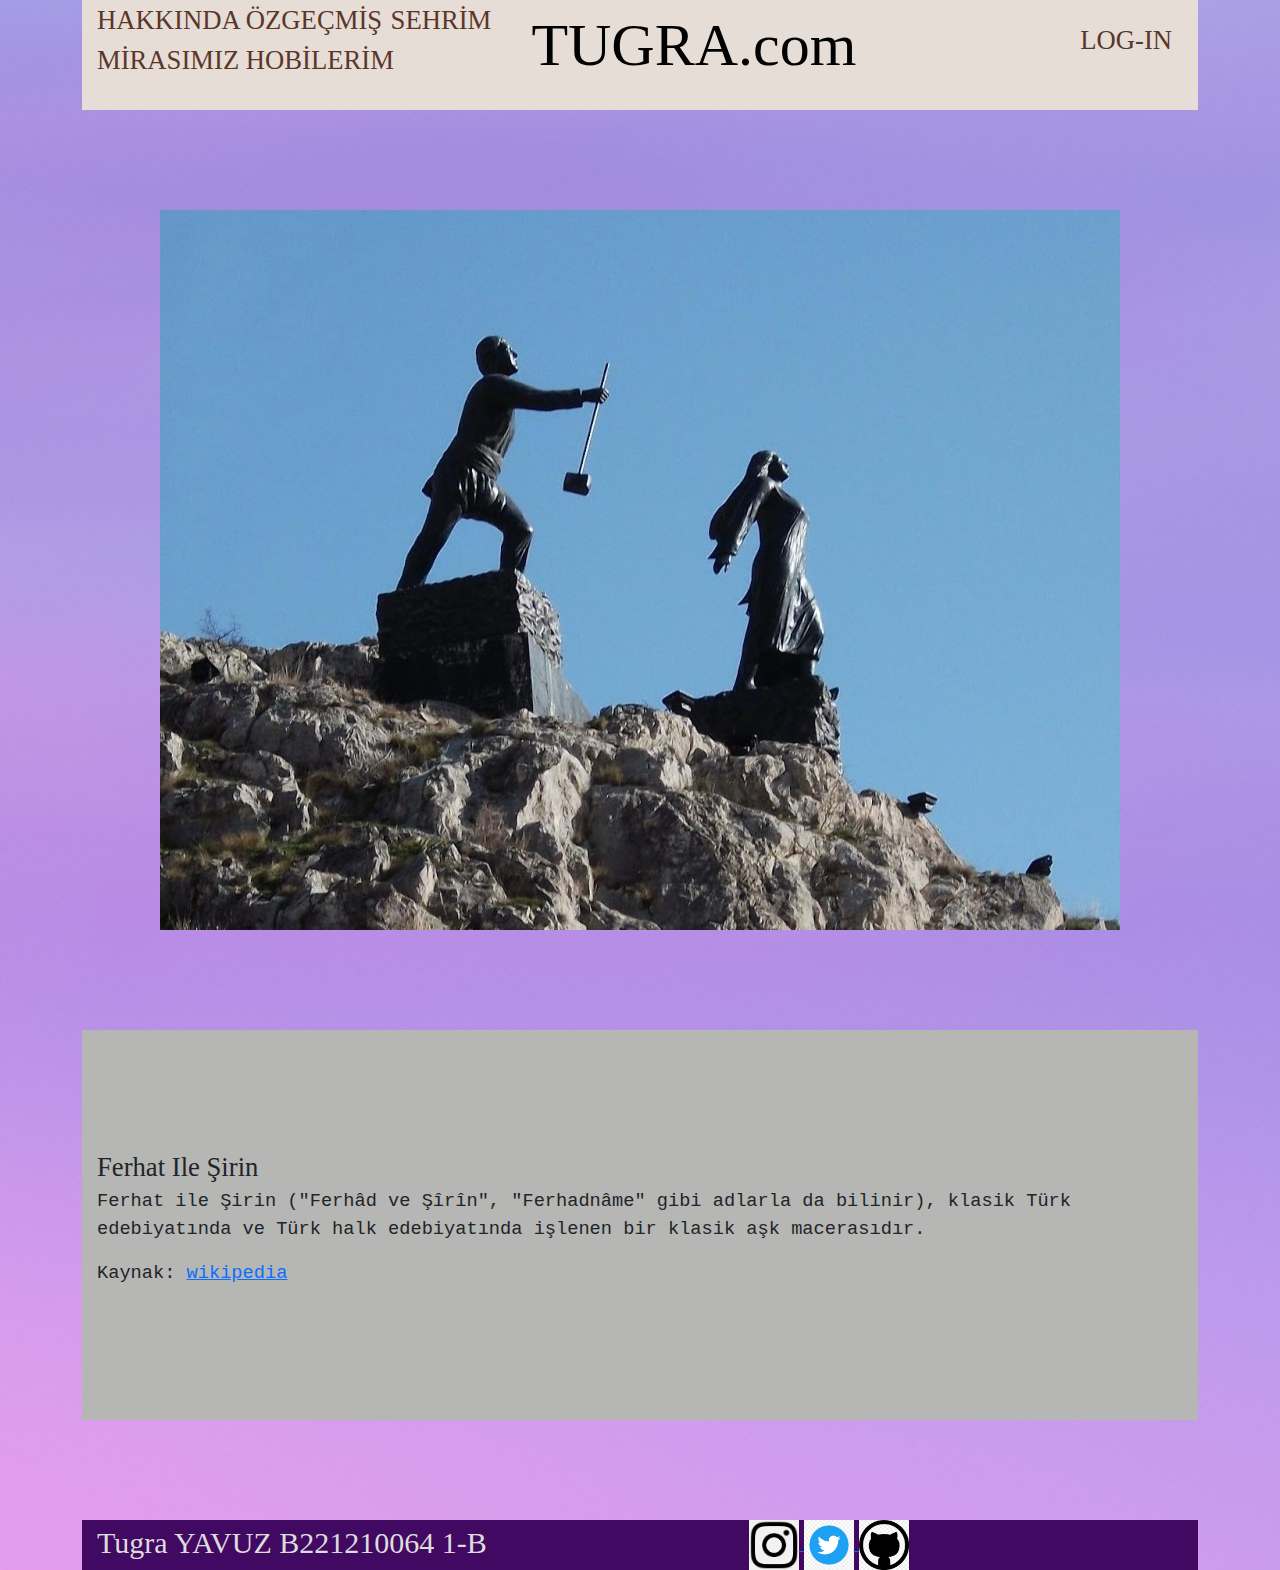
==== FerhatIleSirinLoginsiz.html @ 69d6a07d "sehrım sayfası icin data sayfaları olusturuldu" ====
<!DOCTYPE html>
<html lang="en">
<head>
    <meta charset="UTF-8">
    <meta http-equiv="X-UA-Compatible" content="IE=edge">
    <meta name="viewport" content="width=device-width, initial-scale=1">
    <title>Amasya stadyum</title>
    <link rel="stylesheet" href="https://cdn.jsdelivr.net/npm/bootstrap@4.3.1/dist/css/bootstrap.min.css" integrity="sha384-ggOyR0iXCbMQv3Xipma34MD+dH/1fQ784/j6cY/iJTQUOhcWr7x9JvoRxT2MZw1T" crossorigin="anonymous">
<link rel="stylesheet" type="text/css" href="FerhatIleSirinLoginsiz.html.css">
<link href="https://cdn.jsdelivr.net/npm/bootstrap@5.1.3/dist/css/bootstrap.min.css" rel="stylesheet">

</head>
<body>
    <div class="container"> 

        <div calss="row">
            <div class="header col-lg-12 col-md-12">
   
                <div class="headerlinktablolarigeneldiv1">
                    <div class="tabloicerigidiv">
                        <tr>
                            <td>
                                <a class="headerlinkler" href="hakkindaloginsiz.html"> HAKKINDA </a>
                            </td>
        
                            <td>
                                <a  class="headerlinkler" href="ozgecmisloginsiz.html"> ÖZGEÇMİŞ</a>
                            </td>
        
                            <td>
                                <a class="headerlinkler" href="sehrimloginsiz.html"> SEHRİM</a>
                            </td>
        
                        </tr>
        
                        <tr>
                            <td>
                                <a class="headerlinkler" href="mirasimizloginsiz.html"> MİRASIMIZ </a>
                            </td>
            
                            <td>
                                <a class="headerlinkler" href="hobilerimloginsiz.html"> HOBİLERİM</a>
                            </td>
            
        
                        </tr>
        
        
                    </div>
        
                </div>
                
                <div class="headerbaslik "> 
                    TUGRA.com
                </div>
        
        
                <div class="headerlinktablolarigeneldiv2">
                <div class="tabloicerigidiv2 ">
                    <tr>
                       
                        <td>
                            <a class="headerlinkler" href="login.html"> LOG-IN</a>
                        </td>
        
                    </tr>
                </div>
                </div>
        
        
        <div class="sifirla"> </div>
        </div>
        <div  class="headerileyazilararasiboyunabosluk col-12 col-md-6"> &nbsp;</div>



<div class="foto col-lg-12 col-md-12"> 
<img class="amasyastadyum" src="Ferhat_ile_Şirin,_Amasya.jpg">


</div>

<div  class="headerileyazilararasiboyunabosluk col-12 col-md-6"> &nbsp;</div>


<div class="yazilarGenel col-lg-12 col-md-12 ">
    <section>
        <article>
    <div class="YazilarBaslik ">
        Ferhat Ile Şirin
</div>

<div class="Yazilar ">


    <p>   Ferhat ile Şirin ("Ferhâd ve Şîrîn", "Ferhadnâme" gibi adlarla da bilinir), klasik Türk edebiyatında ve Türk halk edebiyatında işlenen bir klasik aşk macerasıdır.</p>
    
    
    <p> Kaynak: <a href="https://tr.wikipedia.org/wiki/Ferhat_ile_%C5%9Eirin">wikipedia</a> </p>
    </div>
</article>

</section>






</div>



<div class="sifirla"> </div>




        

        <div  class="headerileyazilararasiboyunabosluk col-12 col-md-6"> &nbsp;</div>





<div class="footer col-lg-12 col-md-12">
    <div class="footerkimlik "> Tugra YAVUZ B221210064  1-B</div>
     
   
     <div class="footersosyallinkler ">
        <a  href="https://www.instagram.com/tugra_yavuz/?hl=tr"> 
            <img src="instagram.png" width="50" height="50"> 
        </a>
            <a  href="https://twitter.com/tugra_yavuz258"> 
                <img src="twitter.png" width="50" height="50"> 
            </a>
            <a  href="https://github.com/tugrayavuz258"> 
                <img src="github.png" width="50" height="50"> 


     </div>
     </div>








        </div>
</div>
</body>
</html>
---- FerhatIleSirinLoginsiz.html.css ----
body{
    
    
    background-image: url("arkaplan.jpg");
}
div.header{
    background-color: #e6ddd6;
    height: 110px;
    width: 100%;
    color:#010101;
}
    div.headerileyazilararasiboyunabosluk{
        width:100% ;
        height:100px ;
    
    }
    
    
    div.headerbaslik{
        font-family:Cambria, Cochin, Georgia, Times, 'Times New Roman', serif;
        font-size:45pt;
        float:left;
        text-align:center;
        width:20%;

    }
    div.headerlinktablolarigeneldiv1{
        height: 110px;
        width: 40%;
        float:left;
        
        
    }
    div.headerlinktablolarigeneldiv2{
        height: 110px;
        width: 39%;
        float:left;
        
        
    }
    div.tabloicerigidiv{
        font-size:20pt;
        padding-top: auto;
        padding-bottom: auto;
        text-align: left;
        
        
        
    }

    div.tabloicerigidiv2{
        font-size:20pt;
        padding-top: 20px;
        padding-bottom: 20px;
        text-align: right;
        
       
        
    }
    a.headerlinkler{
        text-decoration: none;
        color: #5b3629;
        font-family: fantasy;
    }
    div.sifirla{
        clear:both;
    }

    div.headerileyazilararasiboyunabosluk{
        width:100% ;
        height:100px ;
    
    }
    div.footer{
        width:100%;
        height:50px ;
        background-color:#410962 ;
    }
    div.footerkimlik{
        font-size:30px;
        color: gainsboro;
        font-family:Serif;
        height: 50px;
        width: 60%;
        text-align: left;
        float:left;
    }
    
    div.footersosyallinkler{
        width: 40%;
        height: 50px;
        float:left;
    }
    div.sosyallogo{
        max-width:"16px"; 
        max-height:"16px";
        float:left;
    }







  
div.foto{

    width: 100%;
    height:720px;
   
    display: flex;            
justify-content: center;            
align-items: center;
}



div.yazilarGenel{
    height:390px;
    width: 100%;
    
    background-image:url("loginarkamenu.jpg");
    overflow-y: auto;
    display: flex;            
justify-content: center;            
align-items: center;
}


div.Yazilar
{
   
    
    font-size: 14pt;
    font-family: Monospace 
}


div.YazilarBaslik
{
    font-size:20pt;
    font-family: Fantasy;

}

div.footerileyazilararasiboyunabosluk{
    width:100% ;
    height:220px ;

}
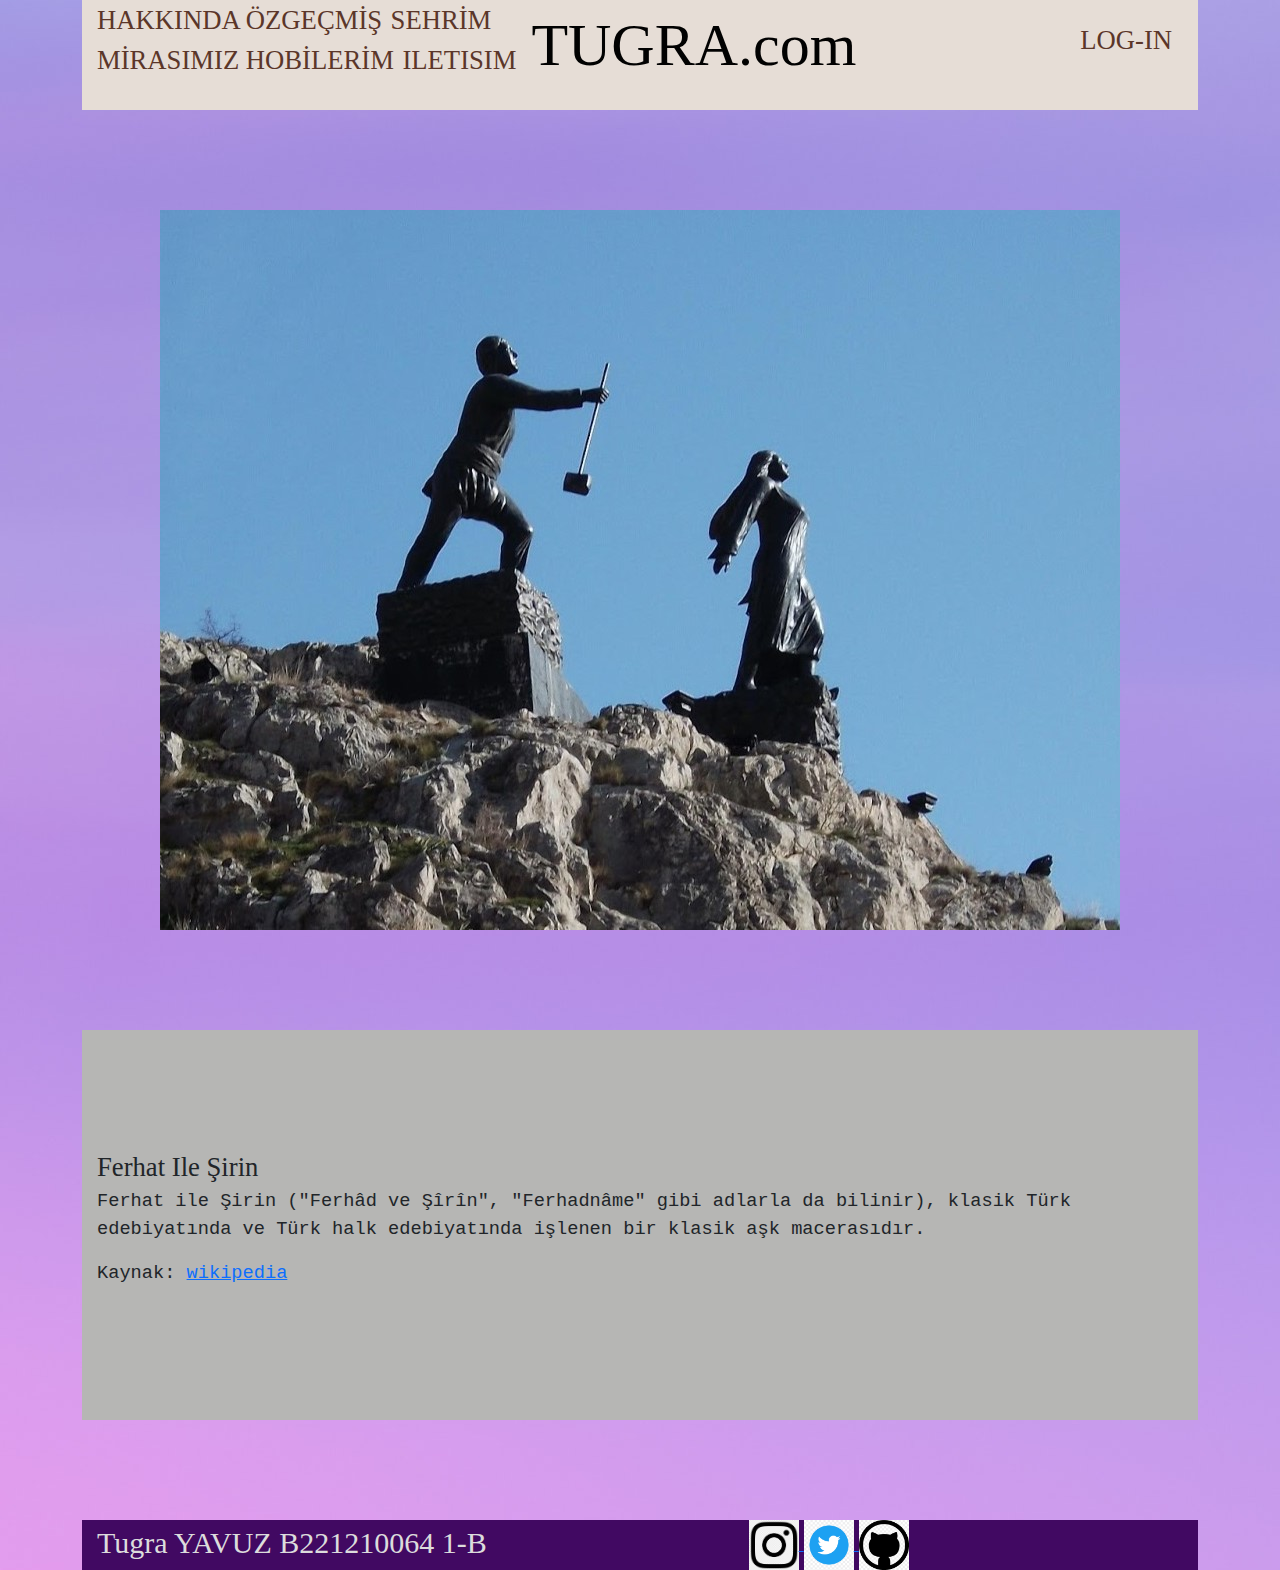
==== commit 9f299cbf: "php ıcın sayfalar olusturuldu bazıları duzenlendı php sayfalar arası verı akıs kodu test edildi" ====
--- a/FerhatIleSirinLoginsiz.html
+++ b/FerhatIleSirinLoginsiz.html
@@ -41,7 +41,9 @@
                             <td>
                                 <a class="headerlinkler" href="hobilerimloginsiz.html"> HOBİLERİM</a>
                             </td>
-            
+                            <td>
+                                <a class="headerlinkler" href="iletisim.html"> ILETISIM </a>
+                            </td>
         
                         </tr>
         
